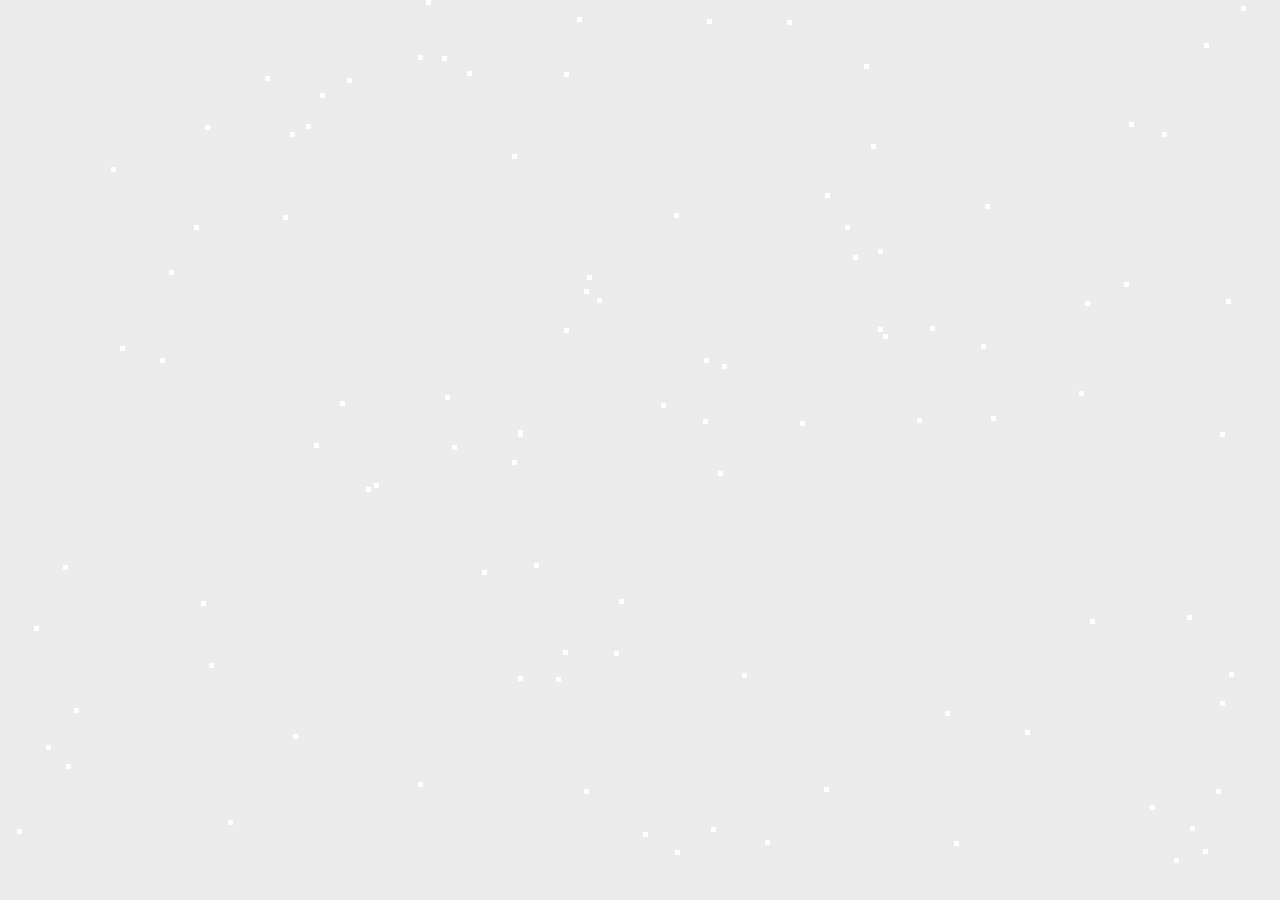
==== index.html @ 73e0a12d "Add files via upload" ====
<!DOCTYPE html>
<html>
<head>
  <title>Shape Scatter</title>
  <style>
    body {
      background-color: #ececec;
      margin: 0;
      overflow: hidden;
    }
    .shape {
      position: absolute;
      background-color: #ffffff;
      width: 5px;
      height: 5px;
    }
  </style>
</head>
<body>
  <script src="script.js"></script>
</body>
</html>
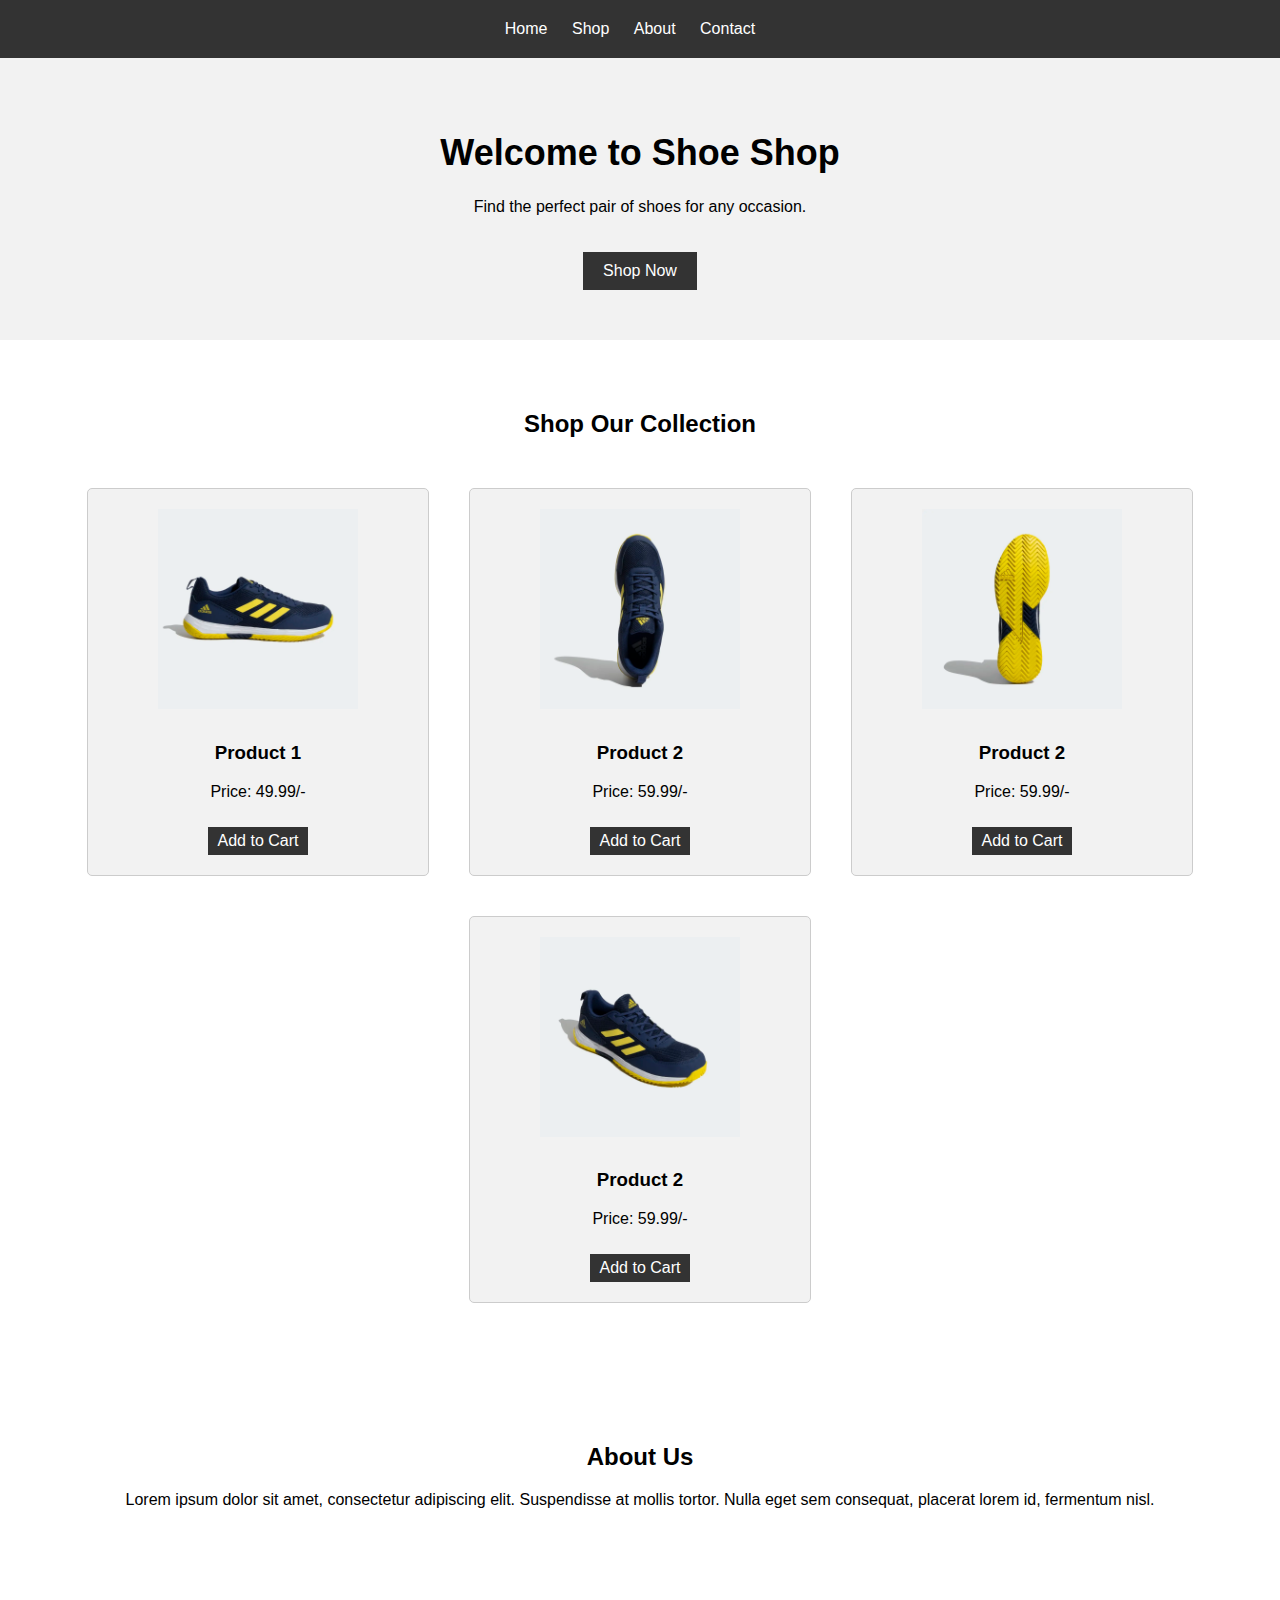
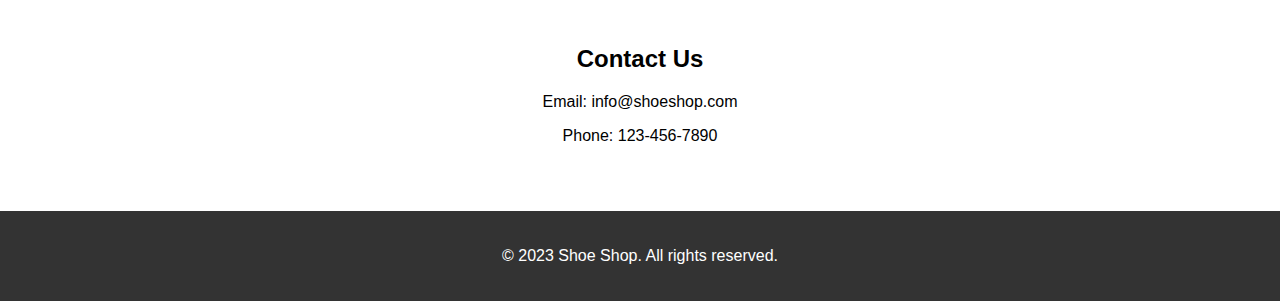
==== commit e2ffc05d: "Add files via upload" ====
--- a/index.html
+++ b/index.html
@@ -1,22 +1,74 @@
 <!DOCTYPE html>
 <html>
 <head>
-  <title>Shape Scatter</title>
-  <style>
-    body {
-      background-color: #ececec;
-      margin: 0;
-      overflow: hidden;
-    }
-    .shape {
-      position: absolute;
-      background-color: #ffffff;
-      width: 5px;
-      height: 5px;
-    }
-  </style>
+  <title>Shoe Shop</title>
+  <link rel="stylesheet" type="text/css" href="style.css">
 </head>
 <body>
-  <script src="script.js"></script>
+  <header>
+    <nav>
+      <ul>
+        <li><a href="#home">Home</a></li>
+        <li><a href="#shop">Shop</a></li>
+        <li><a href="#about">About</a></li>
+        <li><a href="#contact">Contact</a></li>
+      </ul>
+    </nav>
+  </header>
+
+  <section id="home">
+    <h1>Welcome to Shoe Shop</h1>
+    <p>Find the perfect pair of shoes for any occasion.</p>
+    <a href="#shop" class="cta-button">Shop Now</a>
+  </section>
+
+  <section id="shop">
+    <h2>Shop Our Collection</h2>
+    <div class="product-list">
+      <!-- Add your shoe products here -->
+      <div class="product">
+        <img src="1.webp" alt="Product 1">
+        <h3>Product 1</h3>
+        <p>Price: 49.99/-</p>
+        <a href="#" class="buy-button">Add to Cart</a>
+      </div>
+
+      <div class="product">
+        <img src="2.webp" alt="Product 2">
+        <h3>Product 2</h3>
+        <p>Price: 59.99/-</p>
+        <a href="#" class="buy-button">Add to Cart</a>
+      </div>
+
+      <!-- Add more product items as needed -->
+      <div class="product">
+        <img src="3.webp" alt="Product 2">
+        <h3>Product 2</h3>
+        <p>Price: 59.99/-</p>
+        <a href="#" class="buy-button">Add to Cart</a>
+      </div>
+      <div class="product">
+        <img src="4.webp" alt="Product 2">
+        <h3>Product 2</h3>
+        <p>Price: 59.99/-</p>
+        <a href="#" class="buy-button">Add to Cart</a>
+      </div>
+    </div>
+  </section>
+
+  <section id="about">
+    <h2>About Us</h2>
+    <p>Lorem ipsum dolor sit amet, consectetur adipiscing elit. Suspendisse at mollis tortor. Nulla eget sem consequat, placerat lorem id, fermentum nisl.</p>
+  </section>
+
+  <section id="contact">
+    <h2>Contact Us</h2>
+    <p>Email: info@shoeshop.com</p>
+    <p>Phone: 123-456-7890</p>
+  </section>
+
+  <footer>
+    <p>&copy; 2023 Shoe Shop. All rights reserved.</p>
+  </footer>
 </body>
 </html>
--- a/style.css
+++ b/style.css
@@ -0,0 +1,93 @@
+body {
+    margin: 0;
+    padding: 0;
+    font-family: Arial, sans-serif;
+  }
+  
+  header {
+    background-color: #333;
+    padding: 20px;
+  }
+  
+  nav ul {
+    list-style: none;
+    padding: 0;
+    margin: 0;
+    text-align: center;
+  }
+  
+  nav ul li {
+    display: inline;
+    margin-right: 20px;
+  }
+  
+  nav ul li a {
+    text-decoration: none;
+    color: #fff;
+  }
+  
+  section {
+    padding: 50px;
+    text-align: center;
+  }
+  
+  #home {
+    background-color: #f2f2f2;
+  }
+  
+  #home h1 {
+    font-size: 36px;
+  }
+  
+  .cta-button {
+    display: inline-block;
+    padding: 10px 20px;
+    background-color: #333;
+    color: #fff;
+    text-decoration: none;
+    margin-top: 20px;
+  }
+  
+  #shop h2 {
+    margin-bottom: 30px;
+  }
+  
+  .product-list {
+    display: flex;
+    justify-content: center;
+    flex-wrap: wrap;
+  }
+  
+  .product {
+    width: 300px;
+    margin: 20px;
+    padding: 20px;
+    background-color: #f2f2f2;
+    border: 1px solid #ccc;
+    border-radius: 5px;
+    text-align: center;
+  }
+  
+  .product img {
+    width: 200px;
+    height: 200px;
+    object-fit: cover;
+    margin-bottom: 10px;
+  }
+  
+  .buy-button {
+    display: inline-block;
+    padding: 5px 10px;
+    background-color: #333;
+    color: #fff;
+    text-decoration: none;
+    margin-top: 10px;
+  }
+  
+  footer {
+    background-color: #333;
+    padding: 20px;
+    text-align: center;
+    color: #fff;
+  }
+  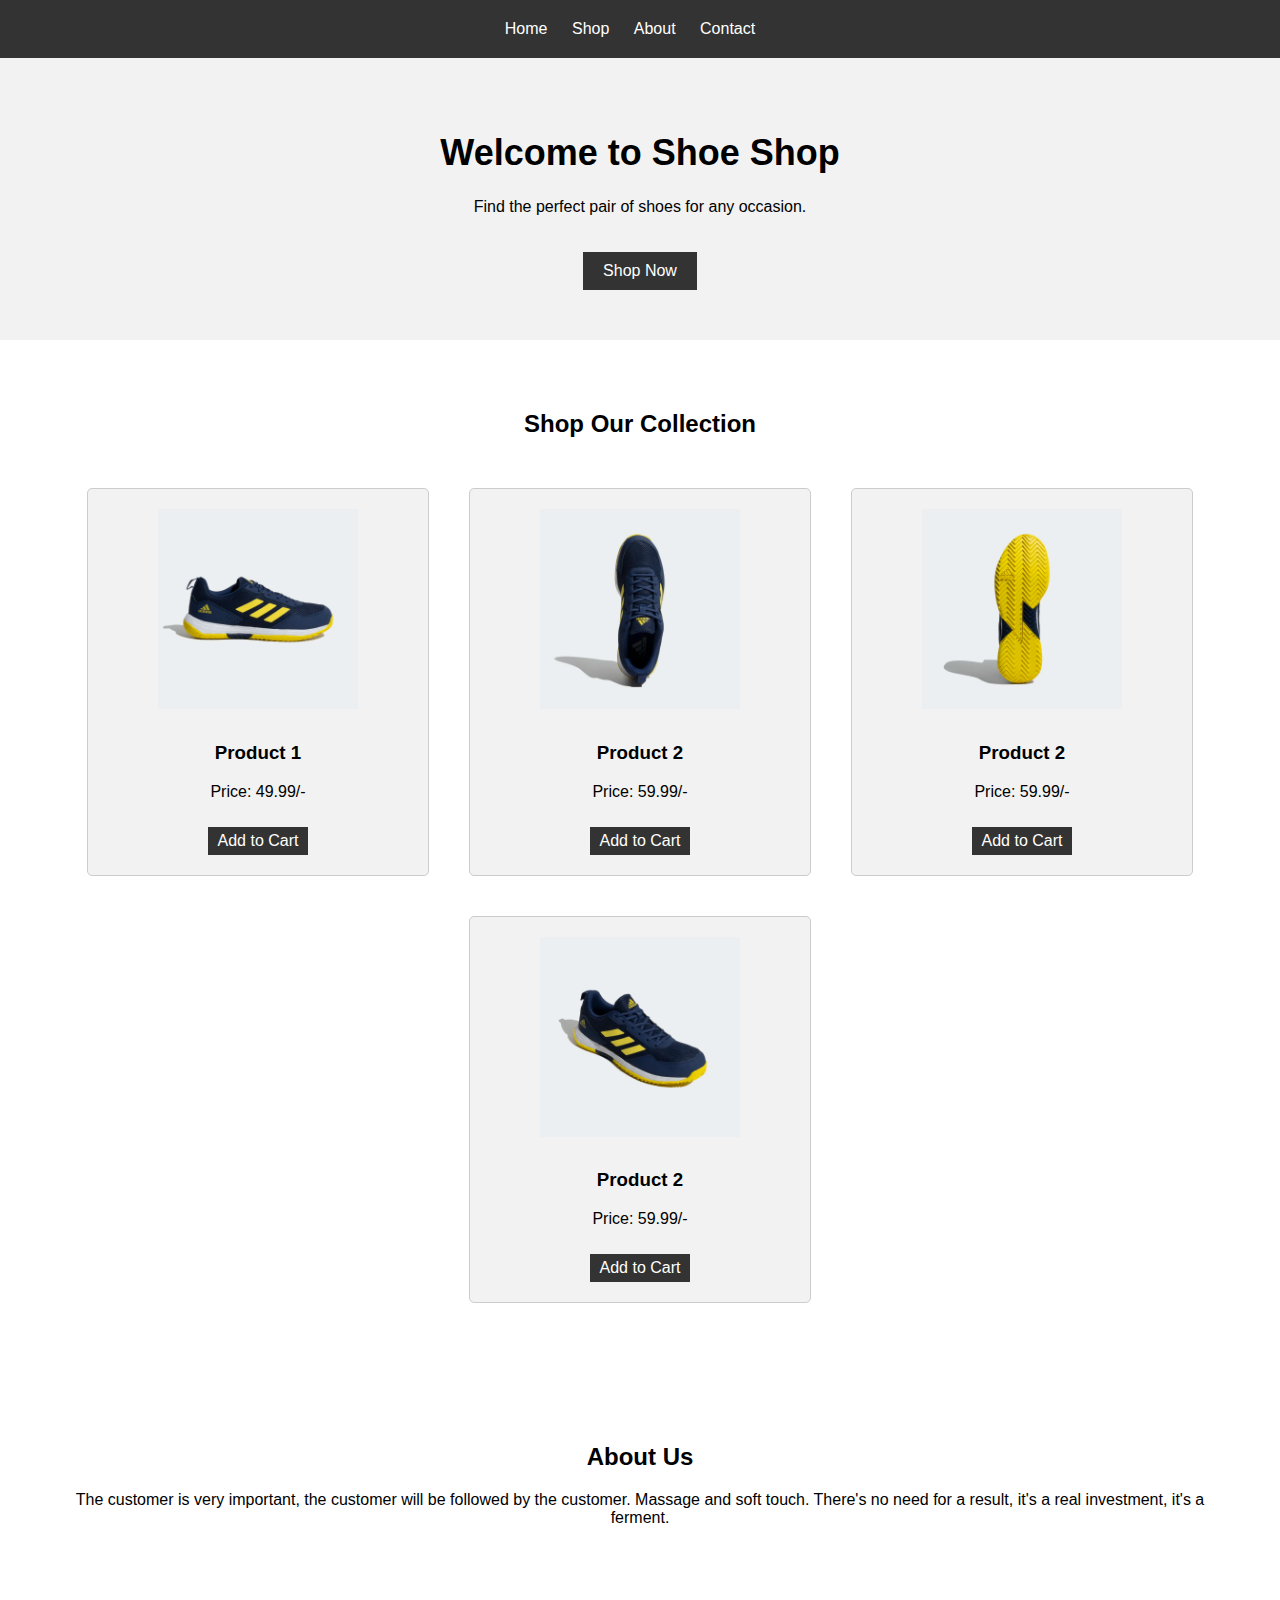
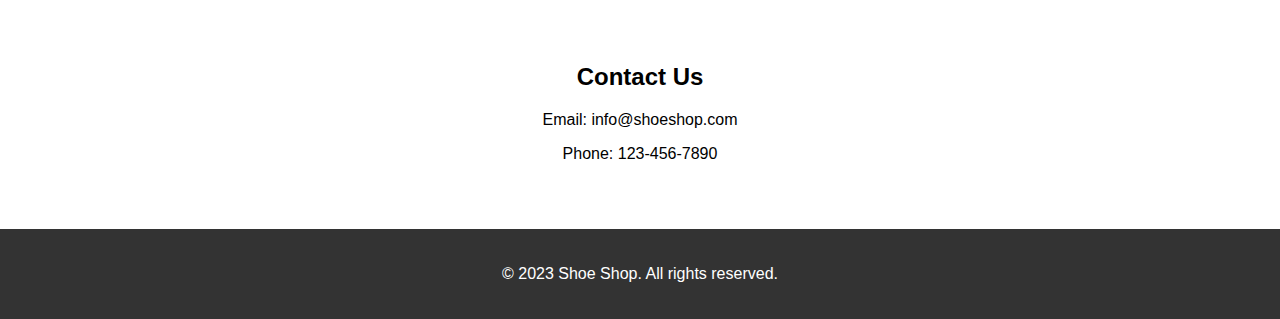
==== commit 16c8dcf2: "Update index.html" ====
--- a/index.html
+++ b/index.html
@@ -58,7 +58,7 @@
 
   <section id="about">
     <h2>About Us</h2>
-    <p>Lorem ipsum dolor sit amet, consectetur adipiscing elit. Suspendisse at mollis tortor. Nulla eget sem consequat, placerat lorem id, fermentum nisl.</p>
+    <p>The customer is very important, the customer will be followed by the customer. Massage and soft touch. There's no need for a result, it's a real investment, it's a ferment.</p>
   </section>
 
   <section id="contact">
